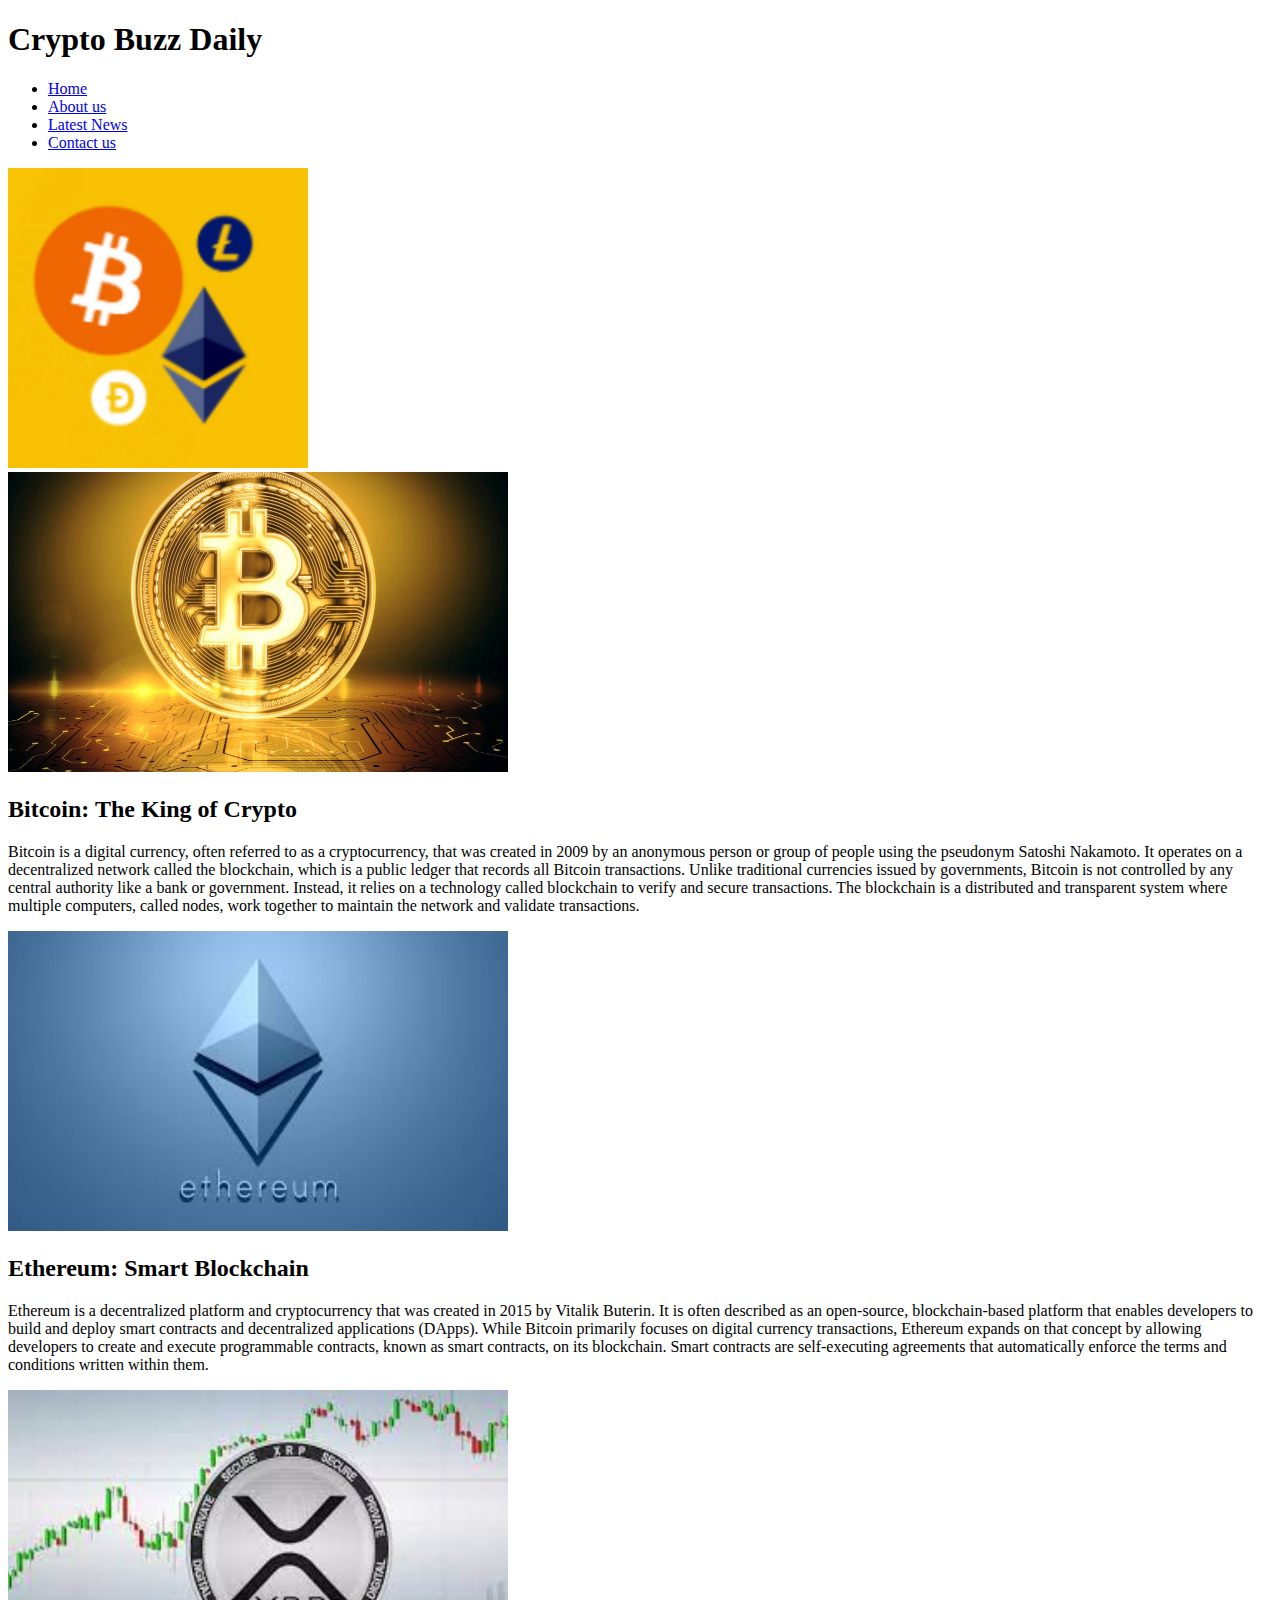
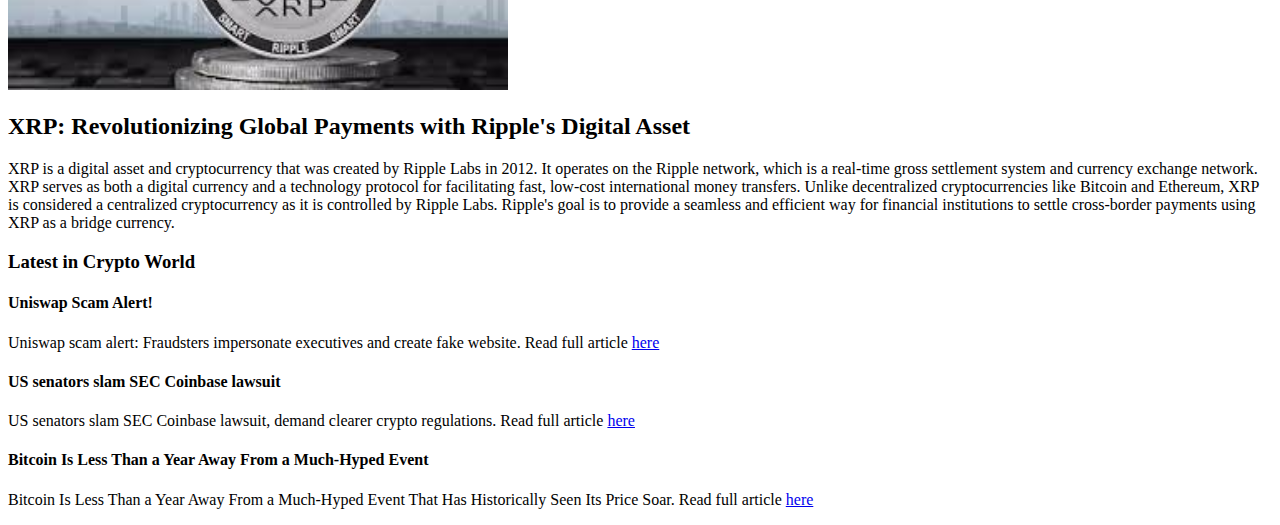
==== index.html @ c2c32027 "updated file" ====
<!DOCTYPE html>
<html lang="en">
<head>
    <meta charset="UTF-8">
    <meta http-equiv="X-UA-Compatible" content="IE=edge">
    <meta name="viewport" content="width=device-width, initial-scale=1.0">
    <title>My crypto site</title>
    <link rel="mycss" href="style.css">
</head>
<body>
    <header>
        <h1> Crypto Buzz Daily</h1>
        <nav>
            <ul>
                <li>
                    <a href="/index.html">Home</a>
                </li>
                <li>
                    <a href="#">About us</a>
                </li>
                <li>
                    <a href="#">Latest News</a>
                </li>
                <li>
                    <a href="#">Contact us</a>
                </li>
            </ul>
        </nav>
        <img src="youtube watermark.png" alt="Our logo" width="300" height="300"/>

    </header>
    <main>
        <section>
            <article>
                <img src="bitcoinLogo.jpg" alt="Bitcoin logo" width="500" height="300"/>
                <h2> Bitcoin: The King of Crypto</h2>
                <p>
                    Bitcoin is a digital currency, often referred to as a cryptocurrency, that was created in 2009 by 
                    an anonymous person or group of people using the pseudonym Satoshi Nakamoto. It operates on a decentralized 
                    network called the blockchain, which is a public ledger that records all Bitcoin transactions.
                    Unlike traditional currencies issued by governments, Bitcoin is not controlled by any central authority like 
                    a bank or government. Instead, it relies on a technology called blockchain to verify and secure transactions. 
                    The blockchain is a distributed and transparent system where multiple computers, called nodes, work together to 
                    maintain the network and validate transactions.
                </p>
            </article>
        </section>
        <section>
            <article>
                <img src="ethereum.jpeg" alt="Ethereum Logo" width="500" height="300"/>
                <h2>Ethereum: Smart Blockchain</h2>
                <p>
                    Ethereum is a decentralized platform and cryptocurrency that was created in 2015 by Vitalik Buterin. 
                    It is often described as an open-source, blockchain-based platform that enables developers to build and 
                    deploy smart contracts and decentralized applications (DApps).
                    While Bitcoin primarily focuses on digital currency transactions, Ethereum expands on that concept by allowing 
                    developers to create and execute programmable contracts, known as smart contracts, on its blockchain. Smart 
                    contracts are self-executing agreements that automatically enforce the terms and conditions written within them.
                </p>
            </article>
        </section>
        <section>
            <article>
                <img src="xrpLogo.jpeg" alt="XRP Logo" width="500" height="300"/>
                <h2>XRP: Revolutionizing Global Payments with Ripple's Digital Asset</h2>
                <p>
                    XRP is a digital asset and cryptocurrency that was created by Ripple Labs in 2012. It operates on the Ripple 
                    network, which is a real-time gross settlement system and currency exchange network. XRP serves as both a digital 
                    currency and a technology protocol for facilitating fast, low-cost international money transfers.
                    Unlike decentralized cryptocurrencies like Bitcoin and Ethereum, XRP is considered a centralized cryptocurrency 
                    as it is controlled by Ripple Labs. Ripple's goal is to provide a seamless and efficient way for financial institutions 
                    to settle cross-border payments using XRP as a bridge currency.
                </p>
            </article>
        </section>
        <aside>
            <h3>Latest in Crypto World</h3>
            <section>
                <h4> Uniswap Scam Alert!</h4>
                <p>Uniswap scam alert: Fraudsters impersonate executives and create fake website. Read full article <a href="https://cointelegraph.com/news/uniswap-scam-alert-fraudsters-impersonate-executives-and-create-fake-website" target="_blank">here</a></p>
            </section>
            <section>
                <h4>US senators slam SEC Coinbase lawsuit</h4>
                <p>
                    US senators slam SEC Coinbase lawsuit, demand clearer crypto regulations. Read full article <a href="https://cryptoslate.com/us-senators-slam-secs-coinbase-lawsuit-demand-clearer-crypto-regulations/" target="_blank">here</a>
                </p>
            </section>
            <section>
                <h4>Bitcoin Is Less Than a Year Away From a Much-Hyped Event</h4>
                <p>
                    Bitcoin Is Less Than a Year Away From a Much-Hyped Event That Has Historically Seen Its Price Soar. Read full article <a href="https://www.nasdaq.com/articles/bitcoin-is-less-than-a-year-away-from-a-much-hyped-event-that-has-historically-seen-its" target="_blank">here</a>
                </p>
            </section>
        </aside>
    </main>
    
</body>
</html>
---- style.css ----
h1 {
    color: blue;
    font-family: Arial, Helvetica, sans-serif;
}

.paragraph {
    color: blue;
    
}
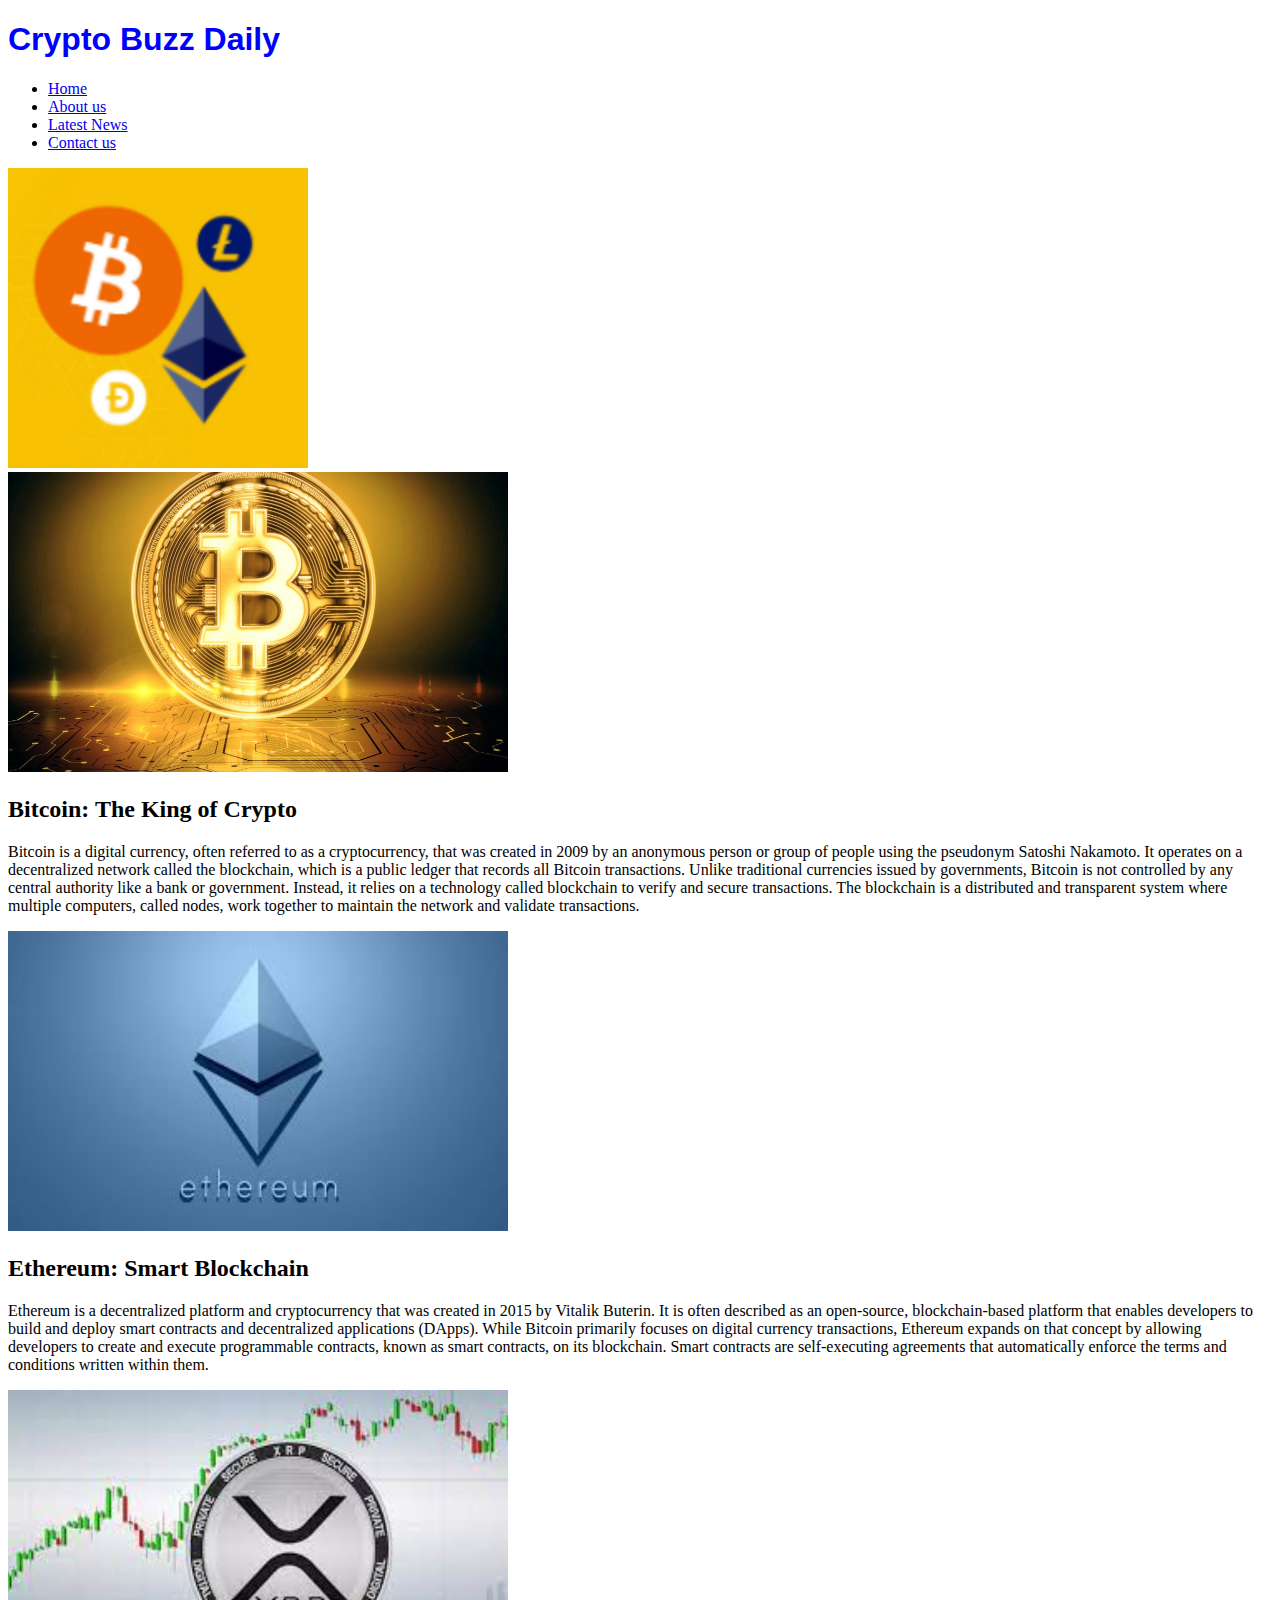
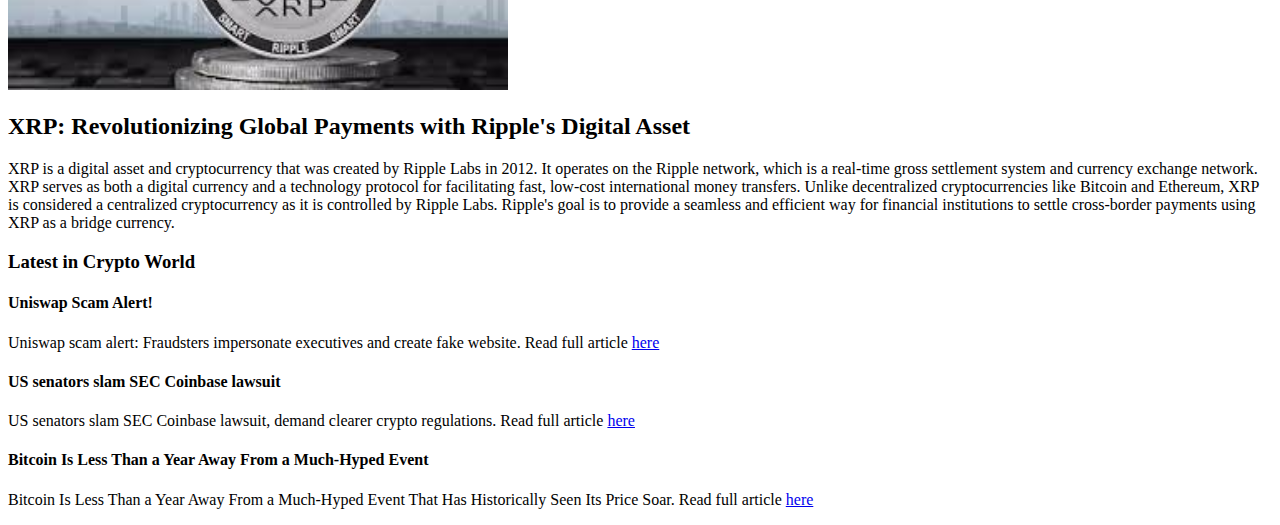
==== commit 30a94e8f: "update file" ====
--- a/index.html
+++ b/index.html
@@ -5,7 +5,8 @@
     <meta http-equiv="X-UA-Compatible" content="IE=edge">
     <meta name="viewport" content="width=device-width, initial-scale=1.0">
     <title>My crypto site</title>
-    <link rel="mycss" href="style.css">
+    <link rel="stylesheet" href="style.css">
+
 </head>
 <body>
     <header>
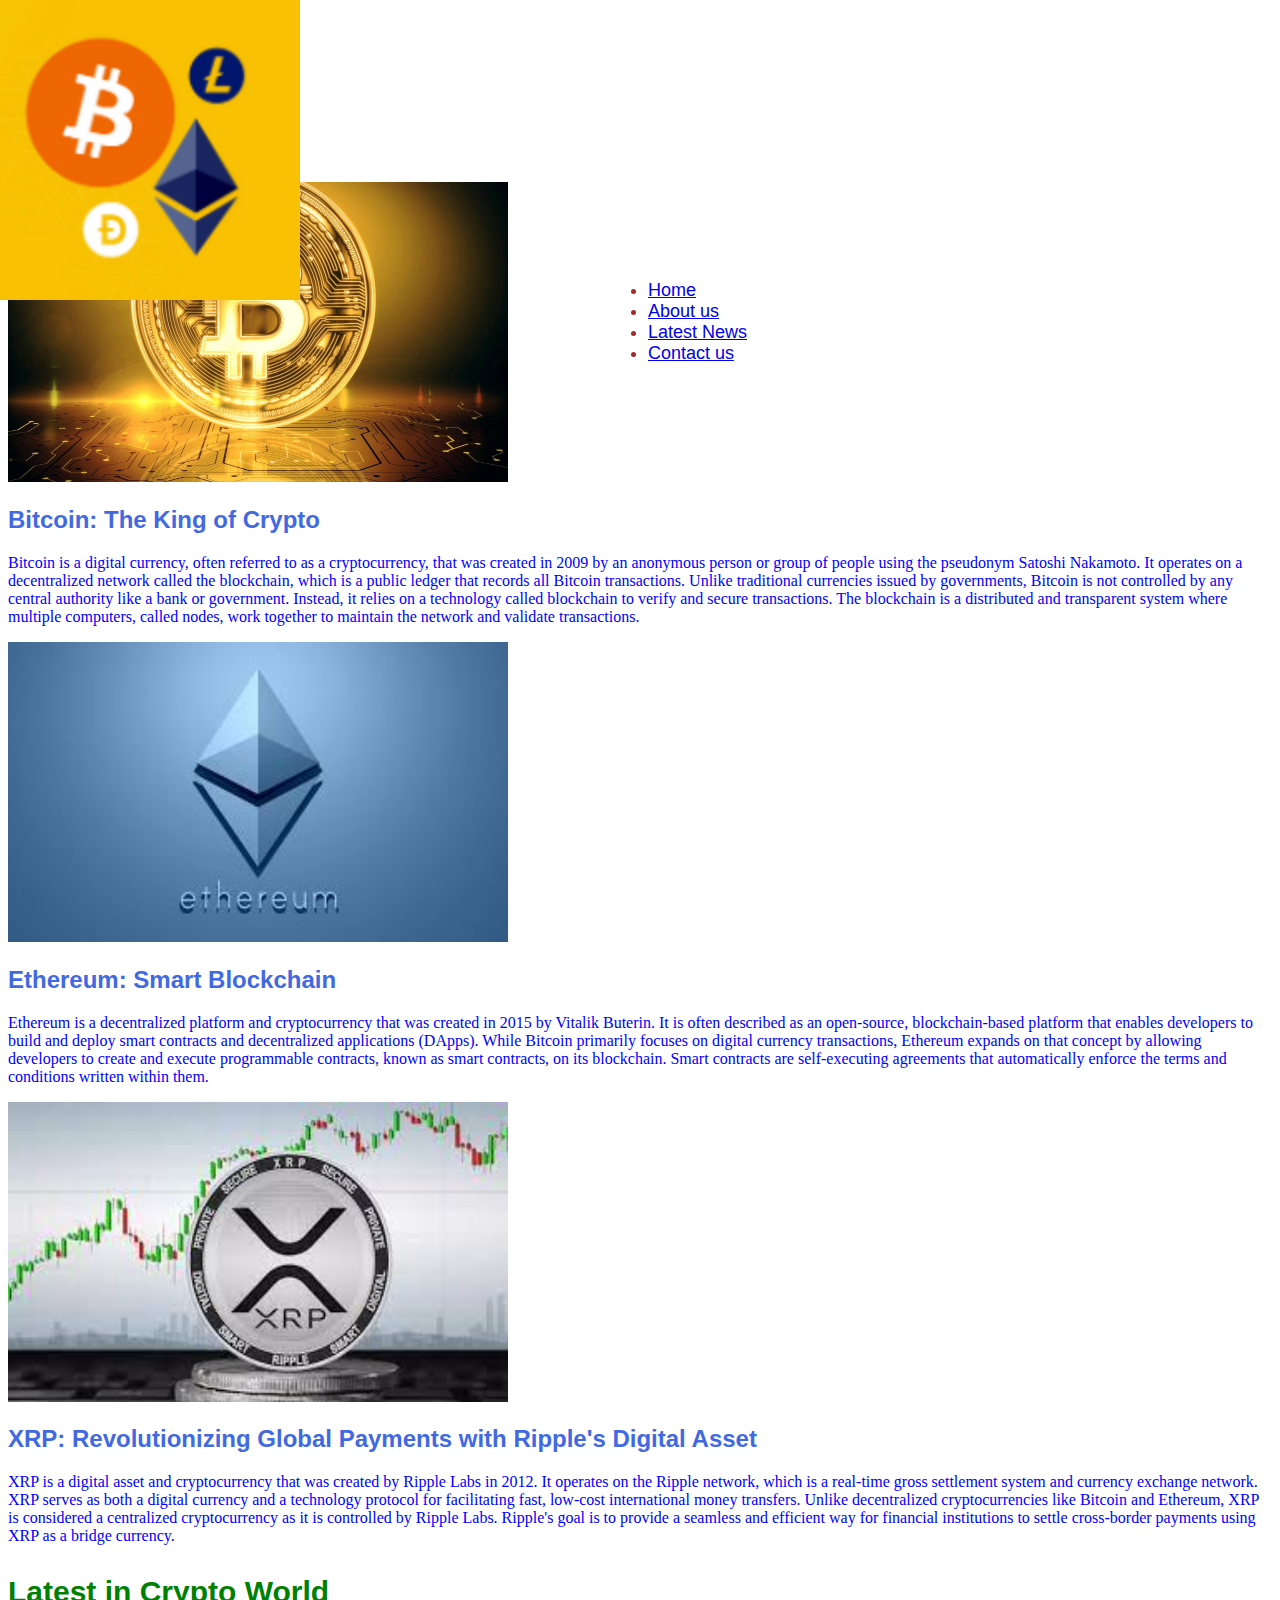
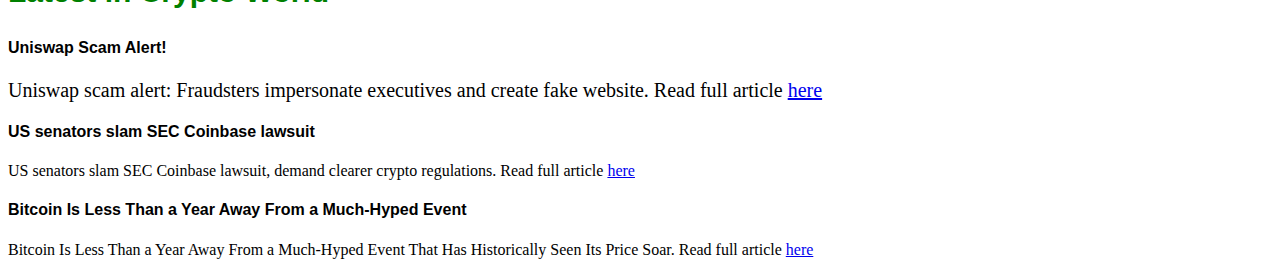
==== commit 6b4d9ed8: "updated files" ====
--- a/index.html
+++ b/index.html
@@ -11,7 +11,7 @@
 <body>
     <header>
         <h1> Crypto Buzz Daily</h1>
-        <nav>
+        <nav class="element">
             <ul>
                 <li>
                     <a href="/index.html">Home</a>
@@ -27,7 +27,9 @@
                 </li>
             </ul>
         </nav>
-        <img src="youtube watermark.png" alt="Our logo" width="300" height="300"/>
+        <div class="image-container"></div>
+        <img class="image" src="youtube watermark.png" alt="Our logo" width="300" height="300"/>
+        </div>
 
     </header>
     <main>
@@ -35,7 +37,7 @@
             <article>
                 <img src="bitcoinLogo.jpg" alt="Bitcoin logo" width="500" height="300"/>
                 <h2> Bitcoin: The King of Crypto</h2>
-                <p>
+                <p class="myClass">
                     Bitcoin is a digital currency, often referred to as a cryptocurrency, that was created in 2009 by 
                     an anonymous person or group of people using the pseudonym Satoshi Nakamoto. It operates on a decentralized 
                     network called the blockchain, which is a public ledger that records all Bitcoin transactions.
@@ -50,7 +52,7 @@
             <article>
                 <img src="ethereum.jpeg" alt="Ethereum Logo" width="500" height="300"/>
                 <h2>Ethereum: Smart Blockchain</h2>
-                <p>
+                <p class="myClass">
                     Ethereum is a decentralized platform and cryptocurrency that was created in 2015 by Vitalik Buterin. 
                     It is often described as an open-source, blockchain-based platform that enables developers to build and 
                     deploy smart contracts and decentralized applications (DApps).
@@ -64,7 +66,7 @@
             <article>
                 <img src="xrpLogo.jpeg" alt="XRP Logo" width="500" height="300"/>
                 <h2>XRP: Revolutionizing Global Payments with Ripple's Digital Asset</h2>
-                <p>
+                <p class="myClass">
                     XRP is a digital asset and cryptocurrency that was created by Ripple Labs in 2012. It operates on the Ripple 
                     network, which is a real-time gross settlement system and currency exchange network. XRP serves as both a digital 
                     currency and a technology protocol for facilitating fast, low-cost international money transfers.
@@ -78,7 +80,7 @@
             <h3>Latest in Crypto World</h3>
             <section>
                 <h4> Uniswap Scam Alert!</h4>
-                <p>Uniswap scam alert: Fraudsters impersonate executives and create fake website. Read full article <a href="https://cointelegraph.com/news/uniswap-scam-alert-fraudsters-impersonate-executives-and-create-fake-website" target="_blank">here</a></p>
+                <p class="aside">Uniswap scam alert: Fraudsters impersonate executives and create fake website. Read full article <a href="https://cointelegraph.com/news/uniswap-scam-alert-fraudsters-impersonate-executives-and-create-fake-website" target="_blank">here</a></p>
             </section>
             <section>
                 <h4>US senators slam SEC Coinbase lawsuit</h4>
--- a/style.css
+++ b/style.css
@@ -5,5 +5,56 @@
 
 .paragraph {
     color: blue;
+}
+
+.myClass {
+    color: blue;
+    font-size: 16px;
+    text-decoration: none;
+
+  }
+
+  h2 {
+    color: royalblue;
+    font-family: Verdana, Geneva, Tahoma, sans-serif;
+  }
+
+  nav ul {
+    font-size: large;
+    text-decoration: solid;
+    font-family: 'Franklin Gothic Medium', 'Arial Narrow', Arial, sans-serif;
+    color: brown;
+  }
+
+  h3 {
+    font-family:'Gill Sans', 'Gill Sans MT', Calibri, 'Trebuchet MS', sans-serif;
+    color: green;
+    font-size: 30px;
+  }
+
+  h4 {
+    font-family:Verdana, Geneva, Tahoma, sans-serif;
     
-}+  }
+
+  .aside {
+    font-size: 20px;
+  }
+
+  .element {
+    position: relative;
+    top: 200px;
+    left: 600px;
+  }
+
+  .image {
+    position: absolute;
+    top: 0px;
+    left: 0px;
+  }
+
+  .image-container {
+    position: relative;
+  }
+  
+  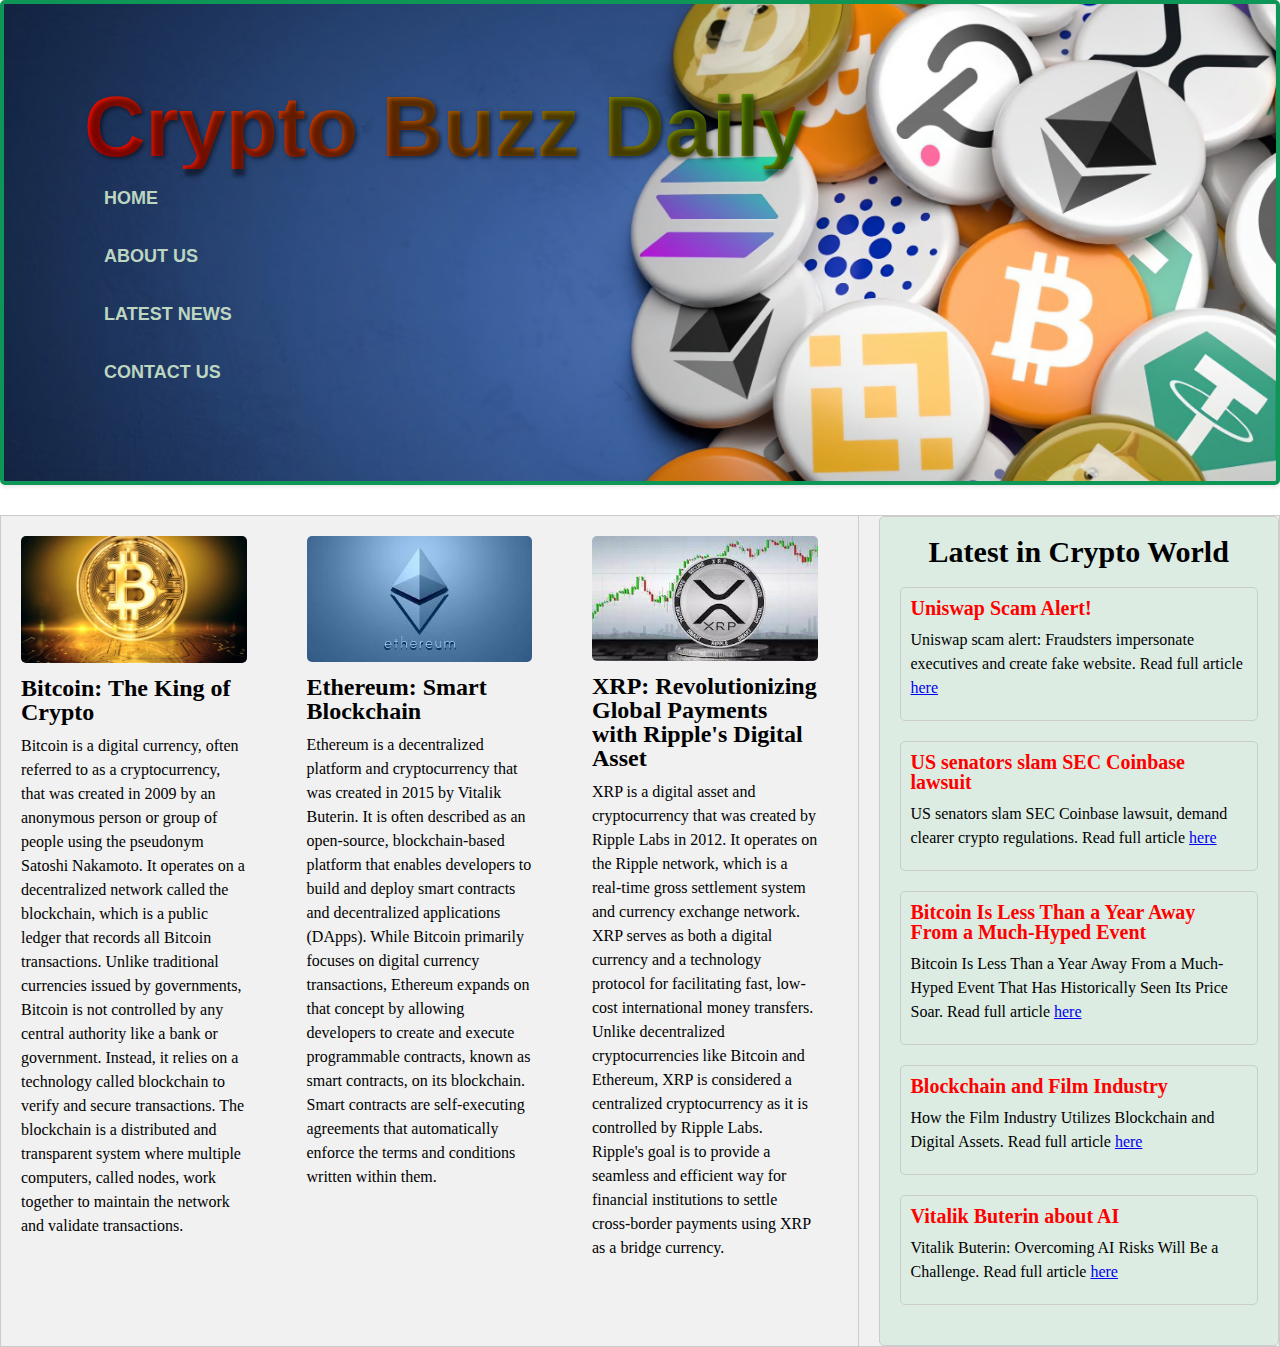
==== commit d297236c: "updated file" ====
--- a/index.html
+++ b/index.html
@@ -5,11 +5,12 @@
     <meta http-equiv="X-UA-Compatible" content="IE=edge">
     <meta name="viewport" content="width=device-width, initial-scale=1.0">
     <title>My crypto site</title>
+    <link rel="stylesheet" href="reset.css">
     <link rel="stylesheet" href="style.css">
 
 </head>
 <body>
-    <header>
+    <header class="header">
         <h1> Crypto Buzz Daily</h1>
         <nav class="element">
             <ul>
@@ -27,17 +28,16 @@
                 </li>
             </ul>
         </nav>
-        <div class="image-container"></div>
-        <img class="image" src="youtube watermark.png" alt="Our logo" width="300" height="300"/>
-        </div>
+
 
     </header>
     <main>
-        <section>
-            <article>
-                <img src="bitcoinLogo.jpg" alt="Bitcoin logo" width="500" height="300"/>
-                <h2> Bitcoin: The King of Crypto</h2>
-                <p class="myClass">
+        <section class="container">
+            <div class="articles">
+                <article class="article">
+                    <img src="bitcoinLogo.jpg" alt="Bitcoin logo" width="500" height="300" class="article-image">
+                    <h2 class="article-title"> Bitcoin: The King of Crypto</h2>
+                    <p class="article-content">
                     Bitcoin is a digital currency, often referred to as a cryptocurrency, that was created in 2009 by 
                     an anonymous person or group of people using the pseudonym Satoshi Nakamoto. It operates on a decentralized 
                     network called the blockchain, which is a public ledger that records all Bitcoin transactions.
@@ -45,56 +45,65 @@
                     a bank or government. Instead, it relies on a technology called blockchain to verify and secure transactions. 
                     The blockchain is a distributed and transparent system where multiple computers, called nodes, work together to 
                     maintain the network and validate transactions.
-                </p>
-            </article>
-        </section>
-        <section>
-            <article>
-                <img src="ethereum.jpeg" alt="Ethereum Logo" width="500" height="300"/>
-                <h2>Ethereum: Smart Blockchain</h2>
-                <p class="myClass">
+                    </p>
+                </article>
+                <article class="article">
+                    <img src="ethereum.jpeg" alt="Ethereum Logo" width="500" height="300" class="article-image">
+                    <h2 class="article-title">Ethereum: Smart Blockchain</h2>
+                    <p class="article-content">
                     Ethereum is a decentralized platform and cryptocurrency that was created in 2015 by Vitalik Buterin. 
                     It is often described as an open-source, blockchain-based platform that enables developers to build and 
                     deploy smart contracts and decentralized applications (DApps).
                     While Bitcoin primarily focuses on digital currency transactions, Ethereum expands on that concept by allowing 
                     developers to create and execute programmable contracts, known as smart contracts, on its blockchain. Smart 
                     contracts are self-executing agreements that automatically enforce the terms and conditions written within them.
-                </p>
-            </article>
-        </section>
-        <section>
-            <article>
-                <img src="xrpLogo.jpeg" alt="XRP Logo" width="500" height="300"/>
-                <h2>XRP: Revolutionizing Global Payments with Ripple's Digital Asset</h2>
-                <p class="myClass">
+                    </p>
+                </article>
+                <article class="article">
+                    <img src="xrpLogo.jpeg" alt="XRP Logo" width="500" height="300" class="article-image">
+                    <h2 class="article-title">XRP: Revolutionizing Global Payments with Ripple's Digital Asset</h2>
+                    <p class="article-content">
                     XRP is a digital asset and cryptocurrency that was created by Ripple Labs in 2012. It operates on the Ripple 
                     network, which is a real-time gross settlement system and currency exchange network. XRP serves as both a digital 
                     currency and a technology protocol for facilitating fast, low-cost international money transfers.
                     Unlike decentralized cryptocurrencies like Bitcoin and Ethereum, XRP is considered a centralized cryptocurrency 
                     as it is controlled by Ripple Labs. Ripple's goal is to provide a seamless and efficient way for financial institutions 
                     to settle cross-border payments using XRP as a bridge currency.
-                </p>
-            </article>
-        </section>
-        <aside>
-            <h3>Latest in Crypto World</h3>
-            <section>
-                <h4> Uniswap Scam Alert!</h4>
-                <p class="aside">Uniswap scam alert: Fraudsters impersonate executives and create fake website. Read full article <a href="https://cointelegraph.com/news/uniswap-scam-alert-fraudsters-impersonate-executives-and-create-fake-website" target="_blank">here</a></p>
+                    </p>
+                </article>
+            </div>
+
+            <aside class="aside">
+                <h3 class="aside-title">Latest in Crypto World</h3>
+            <section class="aside-section">
+                <h4 class="aside-section-title"> Uniswap Scam Alert!</h4>
+                <p class="aside-section-content">Uniswap scam alert: Fraudsters impersonate executives and create fake website. Read full article <a href="https://cointelegraph.com/news/uniswap-scam-alert-fraudsters-impersonate-executives-and-create-fake-website" target="_blank">here</a></p>
             </section>
-            <section>
-                <h4>US senators slam SEC Coinbase lawsuit</h4>
-                <p>
+            <section class="aside-section">
+                <h4 class="aside-section-title">US senators slam SEC Coinbase lawsuit</h4>
+                <p class="aside-section-content">
                     US senators slam SEC Coinbase lawsuit, demand clearer crypto regulations. Read full article <a href="https://cryptoslate.com/us-senators-slam-secs-coinbase-lawsuit-demand-clearer-crypto-regulations/" target="_blank">here</a>
                 </p>
             </section>
-            <section>
-                <h4>Bitcoin Is Less Than a Year Away From a Much-Hyped Event</h4>
-                <p>
+            <section class="aside-section">
+                <h4 class="aside-section-title">Bitcoin Is Less Than a Year Away From a Much-Hyped Event</h4>
+                <p class="aside-section-content">
                     Bitcoin Is Less Than a Year Away From a Much-Hyped Event That Has Historically Seen Its Price Soar. Read full article <a href="https://www.nasdaq.com/articles/bitcoin-is-less-than-a-year-away-from-a-much-hyped-event-that-has-historically-seen-its" target="_blank">here</a>
                 </p>
             </section>
-        </aside>
+            <section class="aside-section">
+                <h4 class="aside-section-title">Blockchain and Film Industry</h4>
+                <p class="aside-section-content">How the Film Industry Utilizes Blockchain and Digital Assets. Read full article <a href="https://gagarin.news/news/how-the-film-industry-utilizes-blockchain-and-digital-assets/" target="_blank">here</a>
+                </p>
+            </section>
+            <section class="aside-section">
+                <h4 class="aside-section-title">Vitalik Buterin about AI</h4>
+                <p class="aside-section-content">Vitalik Buterin: Overcoming AI Risks Will Be a Challenge. Read full article <a href="https://gagarin.news/news/vitalik-buterin-overcoming-ai-risks-will-be-a-challenge/" target="_blank">here</a>
+                </p>
+            </section>
+            </aside>
+        </section>
+       
     </main>
     
 </body>
--- a/style.css
+++ b/style.css
@@ -1,22 +1,30 @@
 h1 {
     color: blue;
     font-family: Arial, Helvetica, sans-serif;
+    font-size: 85px;
+    font-weight: bold;
+    text-transform: capitalize;
+    text-shadow: 2px 2px 4px rgba(0, 0, 0, 0.5);
+    background: linear-gradient(45deg, #ff0000, #00ff00);
+    -webkit-background-clip: text;
+    -webkit-text-fill-color: transparent;
+    
 }
 
-.paragraph {
-    color: blue;
-}
-
-.myClass {
-    color: blue;
-    font-size: 16px;
+.header nav a {
     text-decoration: none;
-
+    color: #bcd6c0;
+    transition: color 0.3s ease;
+    font-size: 18px;
+    font-weight: bold;
+    text-transform: uppercase; 
+    padding: 20px 20px;
+    display: flex;
+    justify-content: left;
   }
-
-  h2 {
-    color: royalblue;
-    font-family: Verdana, Geneva, Tahoma, sans-serif;
+  
+  .header nav a:hover {
+    color: #12cc12;
   }
 
   nav ul {
@@ -26,35 +34,99 @@
     color: brown;
   }
 
-  h3 {
-    font-family:'Gill Sans', 'Gill Sans MT', Calibri, 'Trebuchet MS', sans-serif;
-    color: green;
-    font-size: 30px;
-  }
-
-  h4 {
-    font-family:Verdana, Geneva, Tahoma, sans-serif;
+  .header {
+    background-color: #31be6cd8;
+    color: #3f1616;
+    padding: 80px;
+    margin-bottom: 30px;
+    text-align: left;
+    background-image: url('crypto.jpg');
+    background-size: cover;
+    background-position: center;
+    box-shadow: 0 2px 4px rgba(0, 0, 0, 0.1);
+    border: 4px solid #0e9656;
+    border-radius: 5px;
     
   }
 
-  .aside {
-    font-size: 20px;
+  .articles {
+    display: flex;
+    gap: 20px;
+    flex: 70%;
+    border-right: 1px solid #ccc;
+    padding-right: 20px;
+  }
+  
+  .article {
+    flex: 1;
+    background-color: #f1f1f1;
+    padding: 20px;
+    border-radius: 5px;
+  }
+  
+  .article-image {
+    width: 100%;
+    height: auto;
+    border-radius: 5px;
+  }
+  
+  .article-title {
+    font-size: 24px;
+    font-weight: bold;
+    margin-top: 10px;
+  }
+  
+  .article-content {
+    font-size: 16px;
+    line-height: 1.5;
+    margin-top: 10px;
   }
 
-  .element {
-    position: relative;
-    top: 200px;
-    left: 600px;
+  .container {
+    display: flex;
+    gap: 20px;
+    border: 1px solid #ccc;
+    background-color: #f1f1f1;
   }
 
-  .image {
-    position: absolute;
-    top: 0px;
-    left: 0px;
+  .aside {
+    flex: 30%;
+    background-color: #dcece3;
+    padding: 20px;
+    border-radius: 5px;
+    border: 1px solid #ccc;
   }
 
-  .image-container {
-    position: relative;
+  .aside-title {
+    font-size: 30px;
+    font-weight: bold;
+    margin-bottom: 20px;
+    text-align: center;
   }
+
+  .aside-section {
+    margin-bottom: 20px;
+    border: 1px solid #ccc;
+    padding: 10px;
+    border-radius: 5px;
+  }
+
+  .aside-section-title {
+    font-size: 20px;
+    font-weight: bold;
+    margin-bottom: 10px;
+    color: #ff0000;
+  }
+
+  .aside-section-content {
+    font-size: 16px;
+    line-height: 1.5;
+    margin-bottom: 10px;
+  }
+
+
+  
+  
+
   
   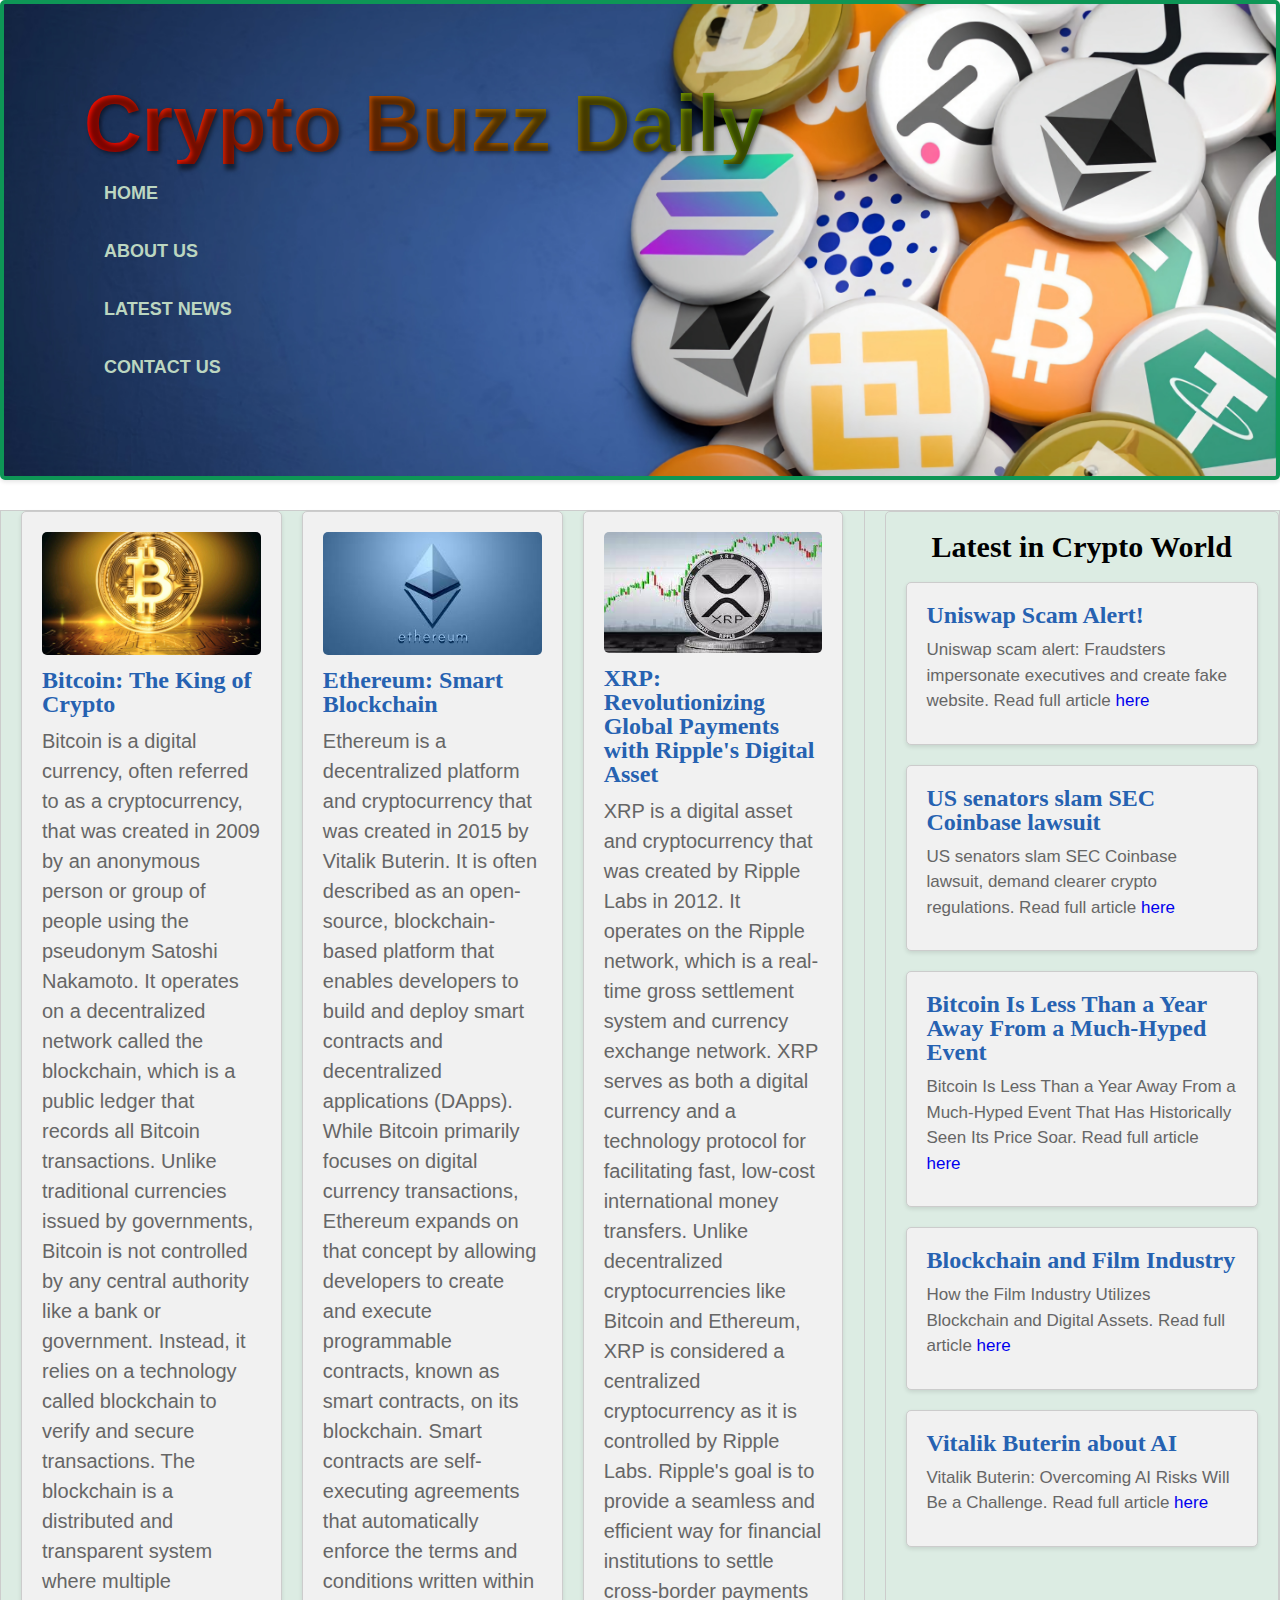
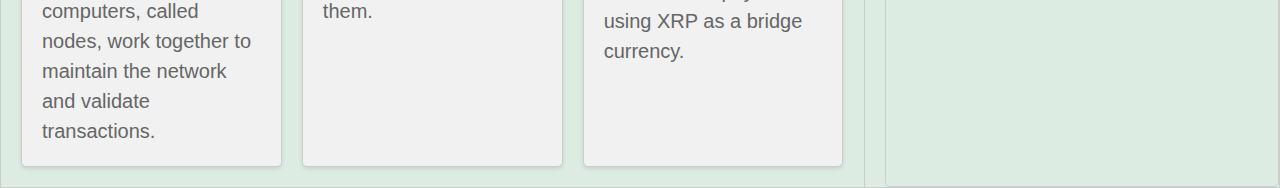
==== commit a4182672: "updated files" ====
--- a/index.html
+++ b/index.html
@@ -7,12 +7,16 @@
     <title>My crypto site</title>
     <link rel="stylesheet" href="reset.css">
     <link rel="stylesheet" href="style.css">
+    <script src="script.js"></script>
+    <script src="app.js"></script>
+    
 
 </head>
 <body>
     <header class="header">
-        <h1> Crypto Buzz Daily</h1>
-        <nav class="element">
+        <h1 id="flashing-h1"> Crypto Buzz Daily</h1>     
+        <nav>
+            
             <ul>
                 <li>
                     <a href="/index.html">Home</a>
@@ -28,6 +32,9 @@
                 </li>
             </ul>
         </nav>
+        <script src="navButtons.js"></script>
+        <p id="clock"></p>
+
 
 
     </header>
--- a/style.css
+++ b/style.css
@@ -1,7 +1,7 @@
 h1 {
     color: blue;
     font-family: Arial, Helvetica, sans-serif;
-    font-size: 85px;
+    font-size: 80px;
     font-weight: bold;
     text-transform: capitalize;
     text-shadow: 2px 2px 4px rgba(0, 0, 0, 0.5);
@@ -21,10 +21,18 @@
     padding: 20px 20px;
     display: flex;
     justify-content: left;
+    /*transition: opacity 0.3s ease;
+    /*position: sticky;
+    top: 0;
+    background-color: #333;
+    color: #fff;*/
   }
   
   .header nav a:hover {
     color: #12cc12;
+    /*display: inline-block;
+    opacity: 1;
+    transform: translateX(-50%);*/
   }
 
   nav ul {
@@ -33,6 +41,12 @@
     font-family: 'Franklin Gothic Medium', 'Arial Narrow', Arial, sans-serif;
     color: brown;
   }
+
+ /* nav {
+    position: fixed;
+    top: 50%;
+    transform: translateY(-50%);
+  }*/
 
   .header {
     background-color: #31be6cd8;
@@ -46,8 +60,19 @@
     box-shadow: 0 2px 4px rgba(0, 0, 0, 0.1);
     border: 4px solid #0e9656;
     border-radius: 5px;
+    /*position: fixed;
+    top: 0;
+    left: 0;
+    width: 100%;
+    transition: transform 0.3s;*/
+   
     
   }
+
+  /*.header h1 {
+    margin: 0;
+  }*/
+
 
   .articles {
     display: flex;
@@ -62,6 +87,9 @@
     background-color: #f1f1f1;
     padding: 20px;
     border-radius: 5px;
+    border: 1px solid #ccc;
+    box-shadow: 0 2px 4px rgba(0, 0, 0, 0.1);
+    margin-bottom: 20px;
   }
   
   .article-image {
@@ -74,19 +102,26 @@
     font-size: 24px;
     font-weight: bold;
     margin-top: 10px;
+    color: #2662b1;
+    margin-bottom: 10px;
   }
   
   .article-content {
-    font-size: 16px;
+    font-size: 20px;
     line-height: 1.5;
     margin-top: 10px;
+    color: #666;
+    font-family: Arial, Helvetica, sans-serif;
   }
 
   .container {
     display: flex;
     gap: 20px;
     border: 1px solid #ccc;
-    background-color: #f1f1f1;
+    background-color: #dcece3;
+    border-left: 1px solid #ccc;
+    padding-left: 20px;
+    /*background: linear-gradient(to right, transparent 0%, transparent 70%, #ccc 70%, #ccc 100%);*/
   }
 
   .aside {
@@ -107,22 +142,44 @@
   .aside-section {
     margin-bottom: 20px;
     border: 1px solid #ccc;
-    padding: 10px;
+    padding: 20px;
+    border-radius: 5px;
+    background-color: #f1f1f1;
+    box-shadow: 0 2px 4px rgba(0, 0, 0, 0.1);
     border-radius: 5px;
   }
 
   .aside-section-title {
-    font-size: 20px;
+    font-size: 24px;
     font-weight: bold;
     margin-bottom: 10px;
-    color: #ff0000;
+    color: #2662b1;
   }
 
   .aside-section-content {
-    font-size: 16px;
+    font-size: 17px;
     line-height: 1.5;
     margin-bottom: 10px;
+    color: #666;
+    font-family: Arial, Helvetica, sans-serif;
   }
+
+  a {
+    text-decoration: none;
+  }
+
+  #clock {
+    position: absolute;
+    top: 10px;
+    left: 10px;
+    font-size: 20px;
+    color: #9bd89b;
+    font-family: cursive;
+  }
+
+ 
+  
+  
 
 
   
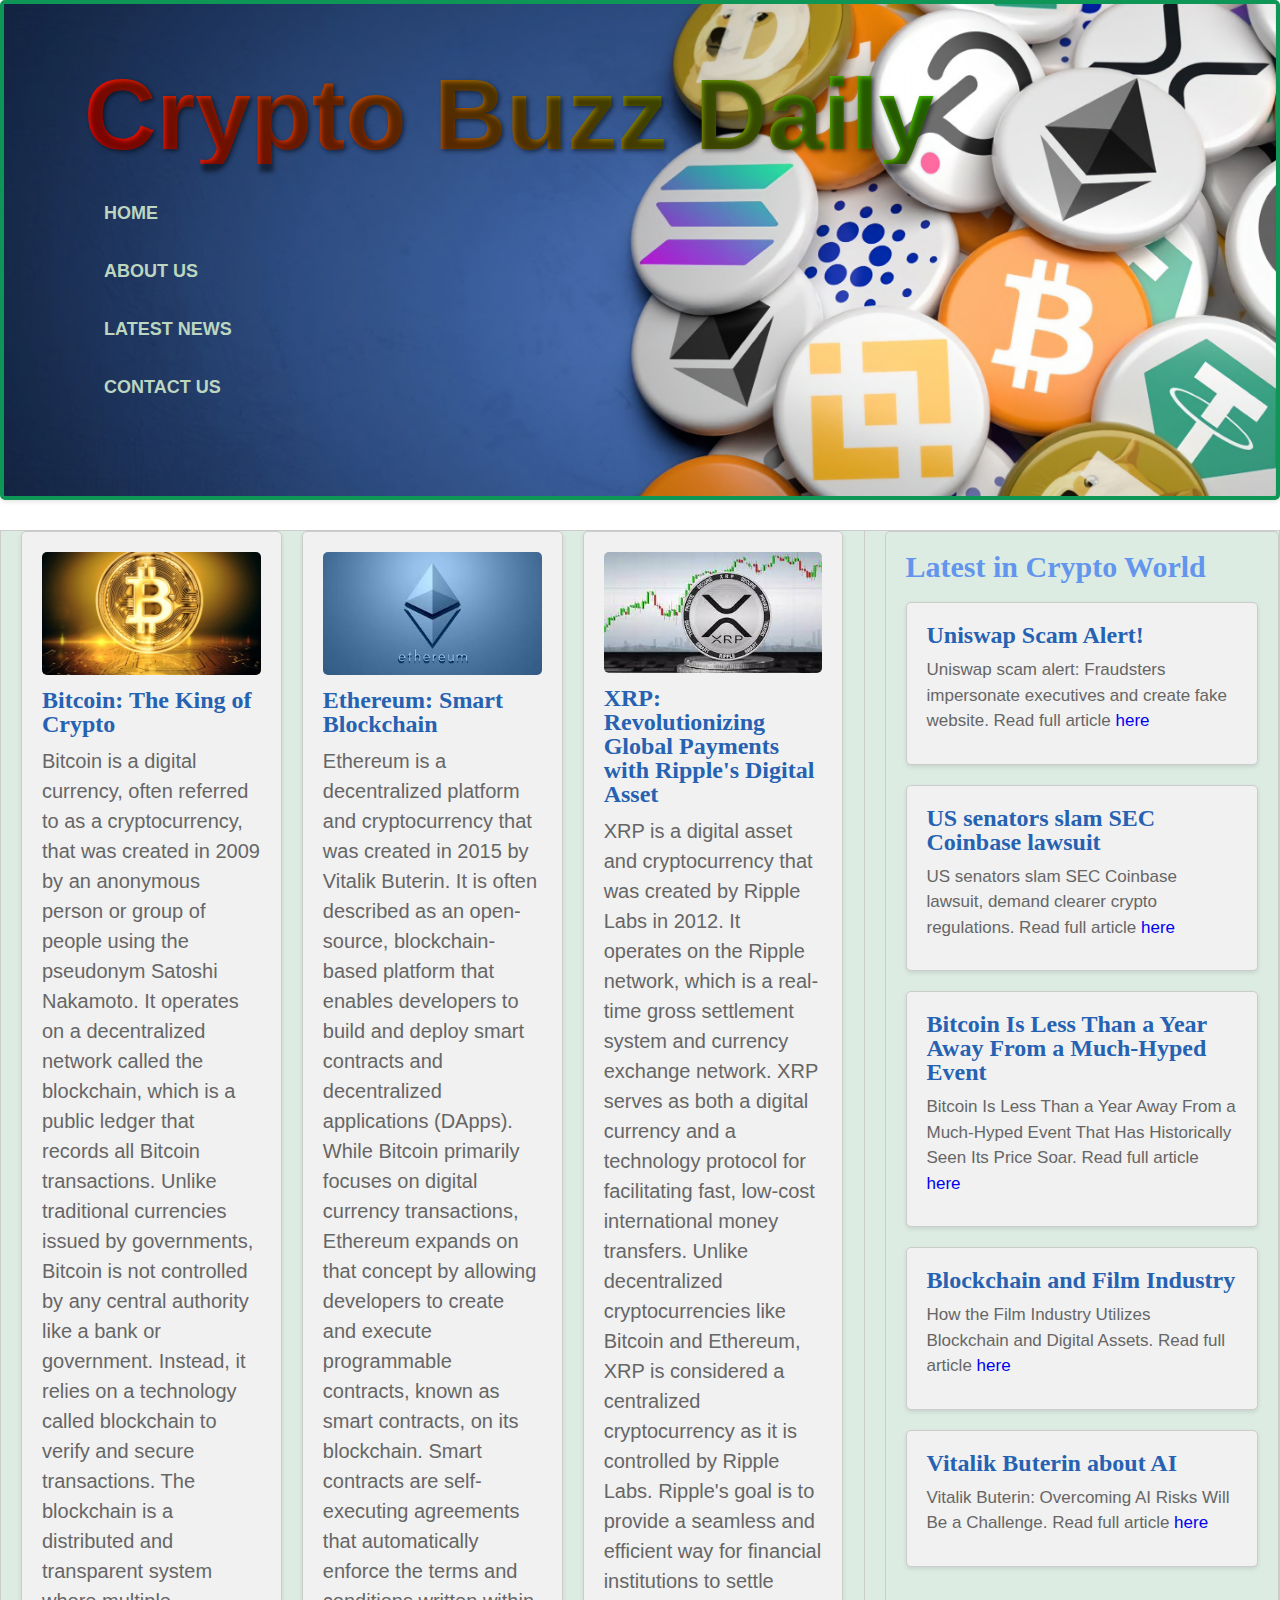
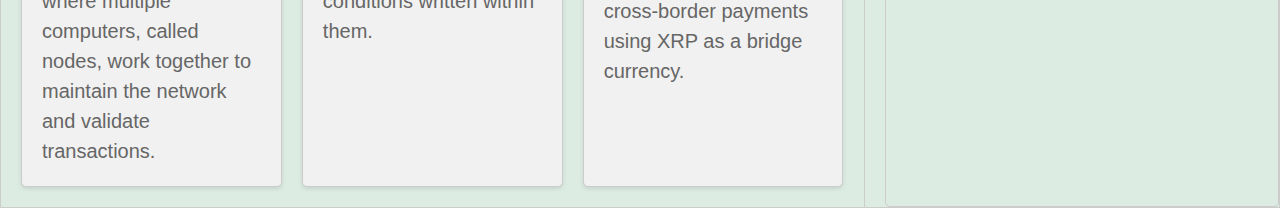
==== commit 351b2d81: "Updated files" ====
--- a/index.html
+++ b/index.html
@@ -82,6 +82,7 @@
 
             <aside class="aside">
                 <h3 class="aside-title">Latest in Crypto World</h3>
+                <script src="asideTitle.js"></script>
             <section class="aside-section">
                 <h4 class="aside-section-title"> Uniswap Scam Alert!</h4>
                 <p class="aside-section-content">Uniswap scam alert: Fraudsters impersonate executives and create fake website. Read full article <a href="https://cointelegraph.com/news/uniswap-scam-alert-fraudsters-impersonate-executives-and-create-fake-website" target="_blank">here</a></p>
@@ -109,6 +110,7 @@
                 </p>
             </section>
             </aside>
+            
         </section>
        
     </main>
--- a/style.css
+++ b/style.css
@@ -1,13 +1,15 @@
 h1 {
     color: blue;
     font-family: Arial, Helvetica, sans-serif;
-    font-size: 80px;
+    font-size: 100px;
     font-weight: bold;
     text-transform: capitalize;
     text-shadow: 2px 2px 4px rgba(0, 0, 0, 0.5);
     background: linear-gradient(45deg, #ff0000, #00ff00);
     -webkit-background-clip: text;
     -webkit-text-fill-color: transparent;
+    position: relative;
+    top: -20px;*/
     
 }
 
@@ -21,6 +23,8 @@
     padding: 20px 20px;
     display: flex;
     justify-content: left;
+   /* position: absolute;
+    top: 10px;
     /*transition: opacity 0.3s ease;
     /*position: sticky;
     top: 0;
@@ -136,7 +140,17 @@
     font-size: 30px;
     font-weight: bold;
     margin-bottom: 20px;
-    text-align: center;
+    text-align: left;
+    position: relative;
+    left: 0;
+    animation: moveText 5s linear infinite;
+    color: cornflowerblue;
+  }
+
+  @keyframes moveText {
+    0% { left: 0; } /* Starting position */
+    50% { left: 230px; } /* End position */
+    100% { left: 0; } /* Ending position */
   }
 
   .aside-section {
